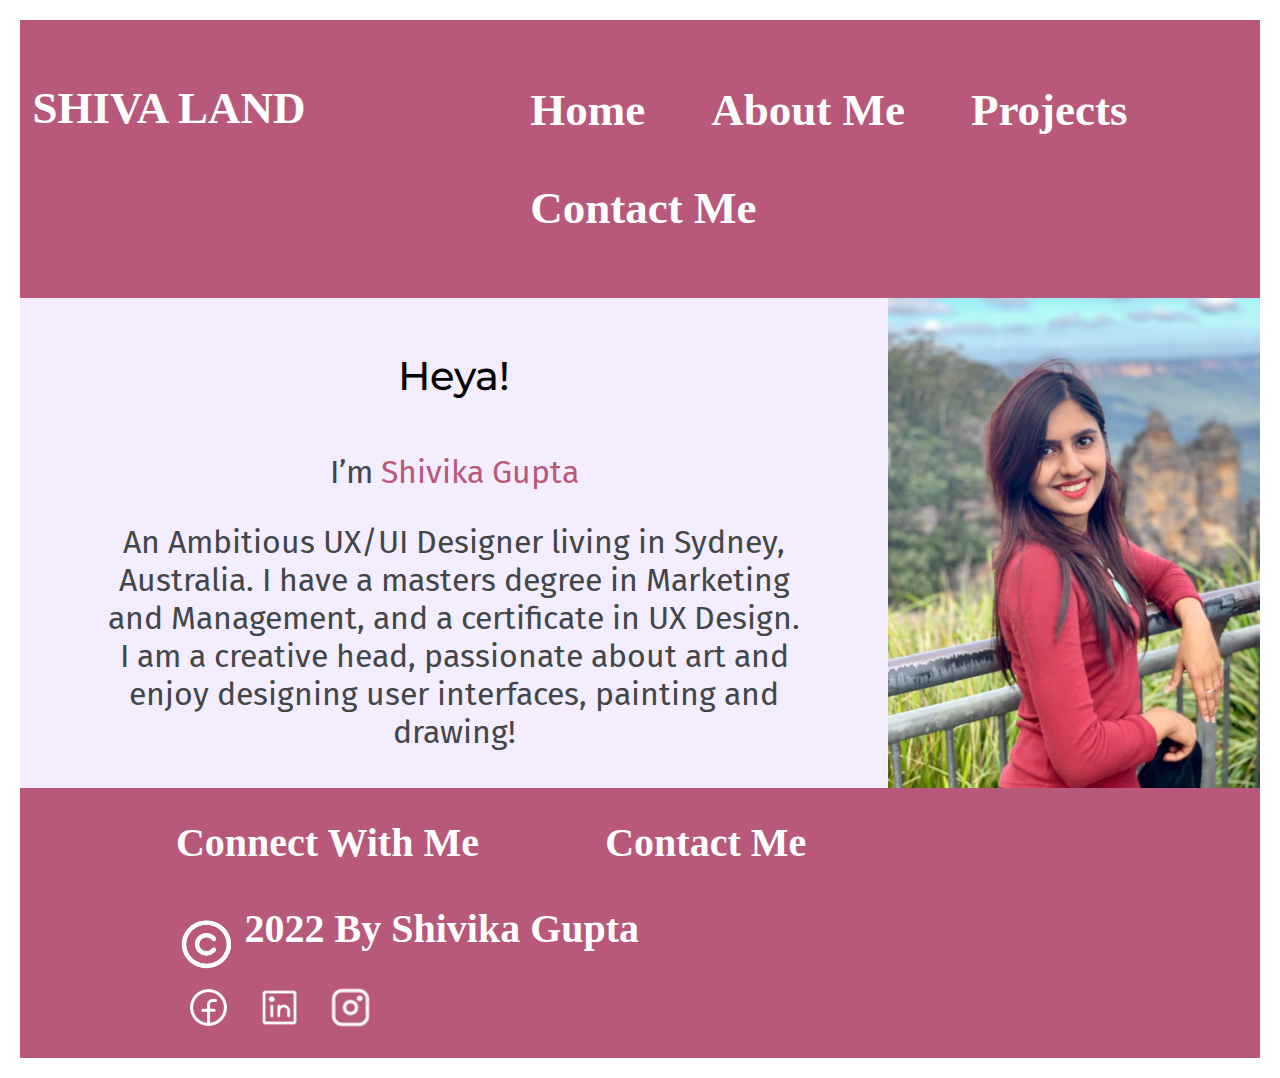
==== code/index.html @ f572293f "Fix file structure" ====
<!DOCTYPE html>
<html lang="en">
  <head>
    <meta charset="UTF-8" />
    <meta http-equiv="X-UA-Compatible" content="IE=edge" />
    <meta name="viewport" content="width=device-width, initial-scale=1.0" />
    <link rel="stylesheet" href="./UI_UX_HW_17/css/style.css" />
    <link
      rel="stylesheet"
      href="https://cdnjs.cloudflare.com/ajax/libs/font-awesome/4.7.0/css/font-awesome.min.css"
    />
    <link rel="preconnect" href="https://fonts.googleapis.com" />
    <link rel="preconnect" href="https://fonts.gstatic.com" crossorigin />
    <link
      href="https://fonts.googleapis.com/css2?family=Fira+Sans:wght@100;300&display=swap"
      rel="stylesheet"
    />
    <link rel="preconnect" href="https://fonts.googleapis.com" />
    <link rel="preconnect" href="https://fonts.gstatic.com" crossorigin />
    <link
      href="https://fonts.googleapis.com/css2?family=Fira+Sans:wght@100;300&family=Montserrat&display=swap"
      rel="stylesheet"
    />
    <link
      href="//db.onlinewebfonts.com/c/42420bce970ab67cc1884ce7eece1df5?family=Supernett+cn"
      rel="stylesheet"
      type="text/css"
    />

    <title>Document</title>
  </head>

  <body>
    <header>
      <div class="logo">
        <h2>SHIVA LAND</h2>
      </div>
      <nav>
        <ul style="margin-left: 13%;">
          <li><a href="#home">Home</a></li>
          <li><a href="#about_me">About Me</a></li>
          <li><a href="#projects">Projects</a></li>
          <li><a href="#contactme">Contact Me</a></li>
        </ul>
      </nav>
    </header>
    <div class="hero">
      <section class="section_one">
        <div class="wrapper">
          <h4>
            Heya!
          </h4>
          <p class="subhead_two">
            I’m
            <span>Shivika Gupta</span>
          </p>
          <p class="subhead_three">
            An Ambitious UX/UI Designer living in Sydney, Australia. I have a
            masters degree in Marketing and Management, and a certificate in UX
            Design. I am a creative head, passionate about art and enjoy
            designing user interfaces, painting and drawing!
          </p>
        </div>
        <img src="./UI_UX_HW_17/images/img_one.png" />
      </section>
    </div>
    <footer>
      <div>
        <a href="#about" class="connect_me">
          Connect With me
        </a>
        <ul>
          <li class="contact_me"><a href="#projects">Contact Me</a></li>
          <li class="copyright">
            <img
              style="width: 15%; height: 15%;"
              src="./UI_UX_HW_17/images/copyright_logo.png"
            />
            <a href="#contact">2022 By Shivika Gupta</a>
          </li>
        </ul>
        <div class="logos_footer">
          <img src="./UI_UX_HW_17/images/fb_logo.png" />
          <img src="./UI_UX_HW_17/images/linkedin_image.png" />
          <img src="./UI_UX_HW_17/images/ig_image.png" />
        </div>
      </div>
    </footer>
  </body>
</html>
---- code/UI_UX_HW_17/css/style.css ----
body {
  display: block;
  margin: 20px;
}
header {
  background-color: #b8587b;
  justify-content: space-around;
}
.logo {
  display: inline-block;
  padding-left: 1%;
  width: 23%;
  color: white;
  font-size: 30px;
  font-family: 'Supernett cn';
  margin-top: 2%;
}
nav {
  display: inline-block;
  vertical-align: top;
  width: 70%;
  padding: 2%;
}
nav ul {
  margin-left: auto;
}
nav ul li {
  vertical-align: top;
  list-style-type: none;
  display: inline-block;
  padding: 1px 9px;
  font-family: 'Supernett cn';
  margin: 22px;
}
nav ul li a {
  text-decoration: none;
  text-transform: capitalize;
  font-weight: bold;
  color: white;
  vertical-align: top;
  margin-top: 10%;
  font-size: 45px;
}
.section_one {
  display: block;
  background-color: #f4ecff;
  height: 490px;
  text-align: center;
}
.section_one .wrapper {
  display: inline-block;
  text-align: justify;
  width: 700px;
}
.section_one img {
  float: right;
  width: 30%;
  height: 490px;
  clear: right;
}
.section_one .wrapper h4 {
  text-align: center;
  font-size: 40px;
  font-weight: 500;
  font-family: 'Montserrat', sans-serif;
}
.section_one .wrapper h2 {
  text-align: center;
  font-size: 32px;
}
.section_one .wrapper p {
  text-align: center;
  font-size: 32px;
  font-weight: 400;
  font-family: 'Fira Sans', sans-serif;
  color: #424649;
}
.section_one .wrapper .subhead_two span {
  color: #b8587b;
}

footer {
  background-color: #b8587b;
}
footer ul {
  display: inline;
}
footer ul li {
  list-style-type: none;
  display: inline-block;
  padding: 8px 10px;
}
footer a {
  text-decoration: none;
  text-transform: capitalize;
  font-weight: bold;
  color: white;
  margin-top: 2%;
  font-size: 40px;
}
footer div a.connect_me {
  display: inline-block;
  margin-top: 2%;
  margin-left: 7%;
  font-family: 'Supernett cn';
}
footer div ul li.contact_me a {
  margin-left: -80%;
}
footer div ul li.copyright img {
  width: 12%;
  height: 12%;
  padding-left: 10%;
  margin-top: 1%;
  float: left;
}
footer div ul {
  margin-left: 20%;
}
footer div ul li {
  display: inline-block;
  margin-top: 2%;
  font-family: 'Supernett cn';
}
footer div {
  margin-left: 6%;
  padding-bottom: 1%;
}
footer .logos_footer img {
  height: 45px;
  width: 45px;
  margin-left: 2%;
}
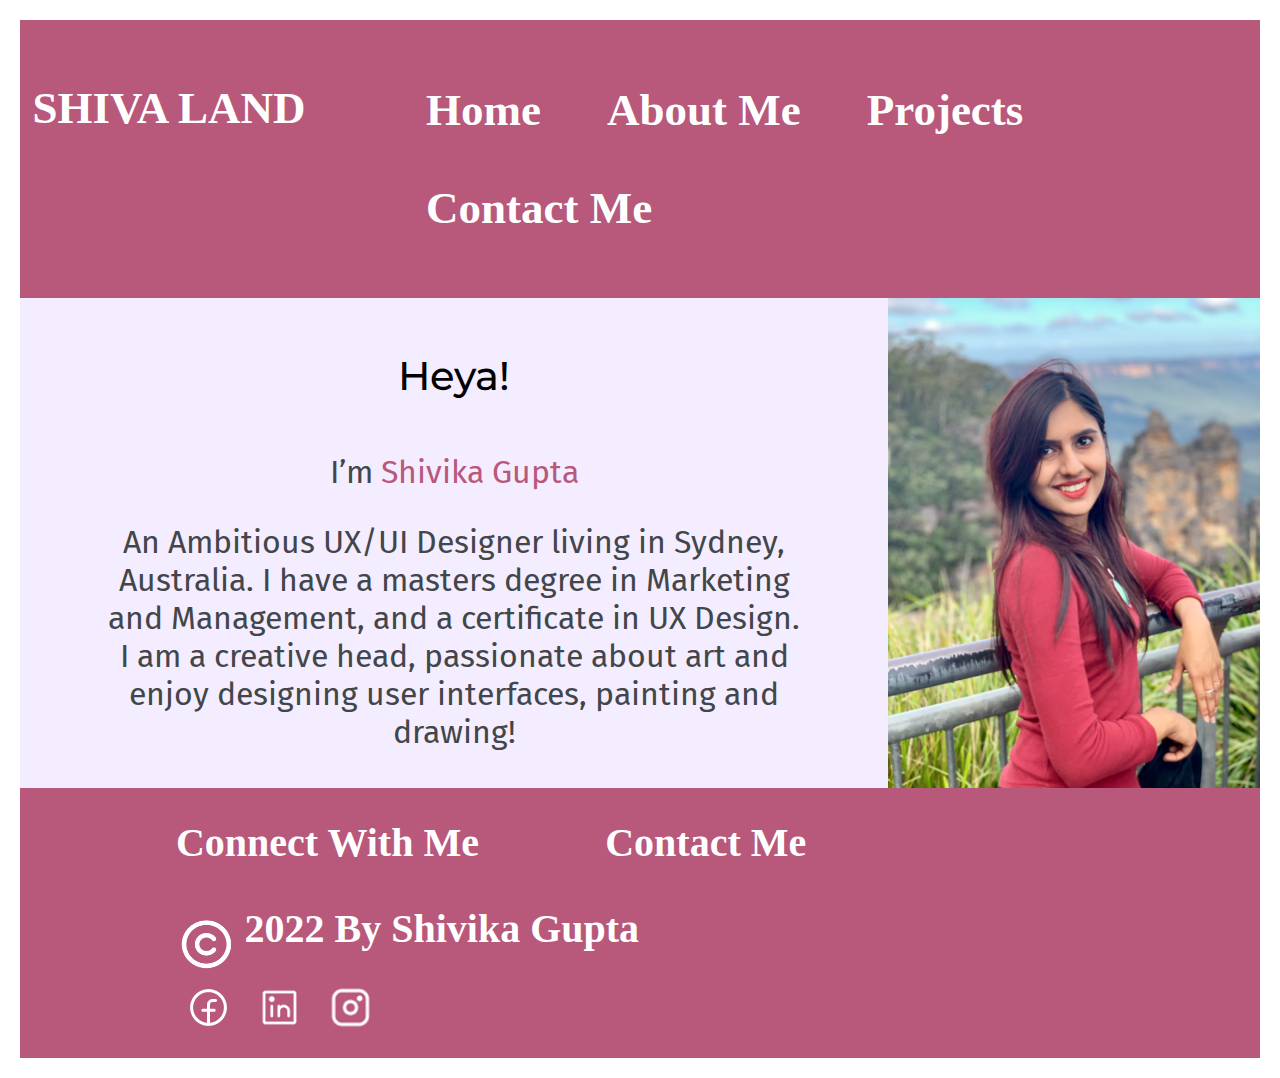
==== commit 6b47cf06: "Update index.html" ====
--- a/code/index.html
+++ b/code/index.html
@@ -4,7 +4,12 @@
     <meta charset="UTF-8" />
     <meta http-equiv="X-UA-Compatible" content="IE=edge" />
     <meta name="viewport" content="width=device-width, initial-scale=1.0" />
-    <link rel="stylesheet" href="./UI_UX_HW_17/css/style.css" />
+    <meta
+      http-equiv="Content-Security-Policy"
+      content="upgrade-insecure-requests"
+    />
+
+    <link rel="stylesheet" href="./css/style.css" />
     <link
       rel="stylesheet"
       href="https://cdnjs.cloudflare.com/ajax/libs/font-awesome/4.7.0/css/font-awesome.min.css"
@@ -22,7 +27,7 @@
       rel="stylesheet"
     />
     <link
-      href="//db.onlinewebfonts.com/c/42420bce970ab67cc1884ce7eece1df5?family=Supernett+cn"
+      href="https://db.onlinewebfonts.com/c/42420bce970ab67cc1884ce7eece1df5?family=Supernett+cn"
       rel="stylesheet"
       type="text/css"
     />
@@ -36,7 +41,7 @@
         <h2>SHIVA LAND</h2>
       </div>
       <nav>
-        <ul style="margin-left: 13%;">
+        <ul style="margin-left: 1%;">
           <li><a href="#home">Home</a></li>
           <li><a href="#about_me">About Me</a></li>
           <li><a href="#projects">Projects</a></li>
@@ -61,7 +66,7 @@
             designing user interfaces, painting and drawing!
           </p>
         </div>
-        <img src="./UI_UX_HW_17/images/img_one.png" />
+        <img src="./images/img_one.png" />
       </section>
     </div>
     <footer>
@@ -74,15 +79,15 @@
           <li class="copyright">
             <img
               style="width: 15%; height: 15%;"
-              src="./UI_UX_HW_17/images/copyright_logo.png"
+              src="./images/copyright_logo.png"
             />
             <a href="#contact">2022 By Shivika Gupta</a>
           </li>
         </ul>
         <div class="logos_footer">
-          <img src="./UI_UX_HW_17/images/fb_logo.png" />
-          <img src="./UI_UX_HW_17/images/linkedin_image.png" />
-          <img src="./UI_UX_HW_17/images/ig_image.png" />
+          <img src="./images/fb_logo.png" />
+          <img src="./images/linkedin_image.png" />
+          <img src="./images/ig_image.png" />
         </div>
       </div>
     </footer>
--- a/code/css/style.css
+++ b/code/css/style.css
@@ -0,0 +1,133 @@
+body {
+  display: block;
+  margin: 20px;
+}
+header {
+  background-color: #b8587b;
+  justify-content: space-around;
+}
+.logo {
+  display: inline-block;
+  padding-left: 1%;
+  width: 23%;
+  color: white;
+  font-size: 30px;
+  font-family: 'Supernett cn';
+  margin-top: 2%;
+}
+nav {
+  display: inline-block;
+  vertical-align: top;
+  width: 70%;
+  padding: 2%;
+}
+nav ul {
+  margin-left: auto;
+}
+nav ul li {
+  vertical-align: top;
+  list-style-type: none;
+  display: inline-block;
+  padding: 1px 9px;
+  font-family: 'Supernett cn';
+  margin: 22px;
+}
+nav ul li a {
+  text-decoration: none;
+  text-transform: capitalize;
+  font-weight: bold;
+  color: white;
+  vertical-align: top;
+  margin-top: 10%;
+  font-size: 45px;
+}
+.section_one {
+  display: block;
+  background-color: #f4ecff;
+  height: 490px;
+  text-align: center;
+}
+.section_one .wrapper {
+  display: inline-block;
+  text-align: justify;
+  width: 700px;
+}
+.section_one img {
+  float: right;
+  width: 30%;
+  height: 490px;
+  clear: right;
+}
+.section_one .wrapper h4 {
+  text-align: center;
+  font-size: 40px;
+  font-weight: 500;
+  font-family: 'Montserrat', sans-serif;
+}
+.section_one .wrapper h2 {
+  text-align: center;
+  font-size: 32px;
+}
+.section_one .wrapper p {
+  text-align: center;
+  font-size: 32px;
+  font-weight: 400;
+  font-family: 'Fira Sans', sans-serif;
+  color: #424649;
+}
+.section_one .wrapper .subhead_two span {
+  color: #b8587b;
+}
+
+footer {
+  background-color: #b8587b;
+}
+footer ul {
+  display: inline;
+}
+footer ul li {
+  list-style-type: none;
+  display: inline-block;
+  padding: 8px 10px;
+}
+footer a {
+  text-decoration: none;
+  text-transform: capitalize;
+  font-weight: bold;
+  color: white;
+  margin-top: 2%;
+  font-size: 40px;
+}
+footer div a.connect_me {
+  display: inline-block;
+  margin-top: 2%;
+  margin-left: 7%;
+  font-family: 'Supernett cn';
+}
+footer div ul li.contact_me a {
+  margin-left: -80%;
+}
+footer div ul li.copyright img {
+  width: 12%;
+  height: 12%;
+  padding-left: 10%;
+  margin-top: 1%;
+  float: left;
+}
+footer div ul {
+  margin-left: 20%;
+}
+footer div ul li {
+  display: inline-block;
+  margin-top: 2%;
+  font-family: 'Supernett cn';
+}
+footer div {
+  margin-left: 6%;
+  padding-bottom: 1%;
+}
+footer .logos_footer img {
+  height: 45px;
+  width: 45px;
+  margin-left: 2%;
+}
